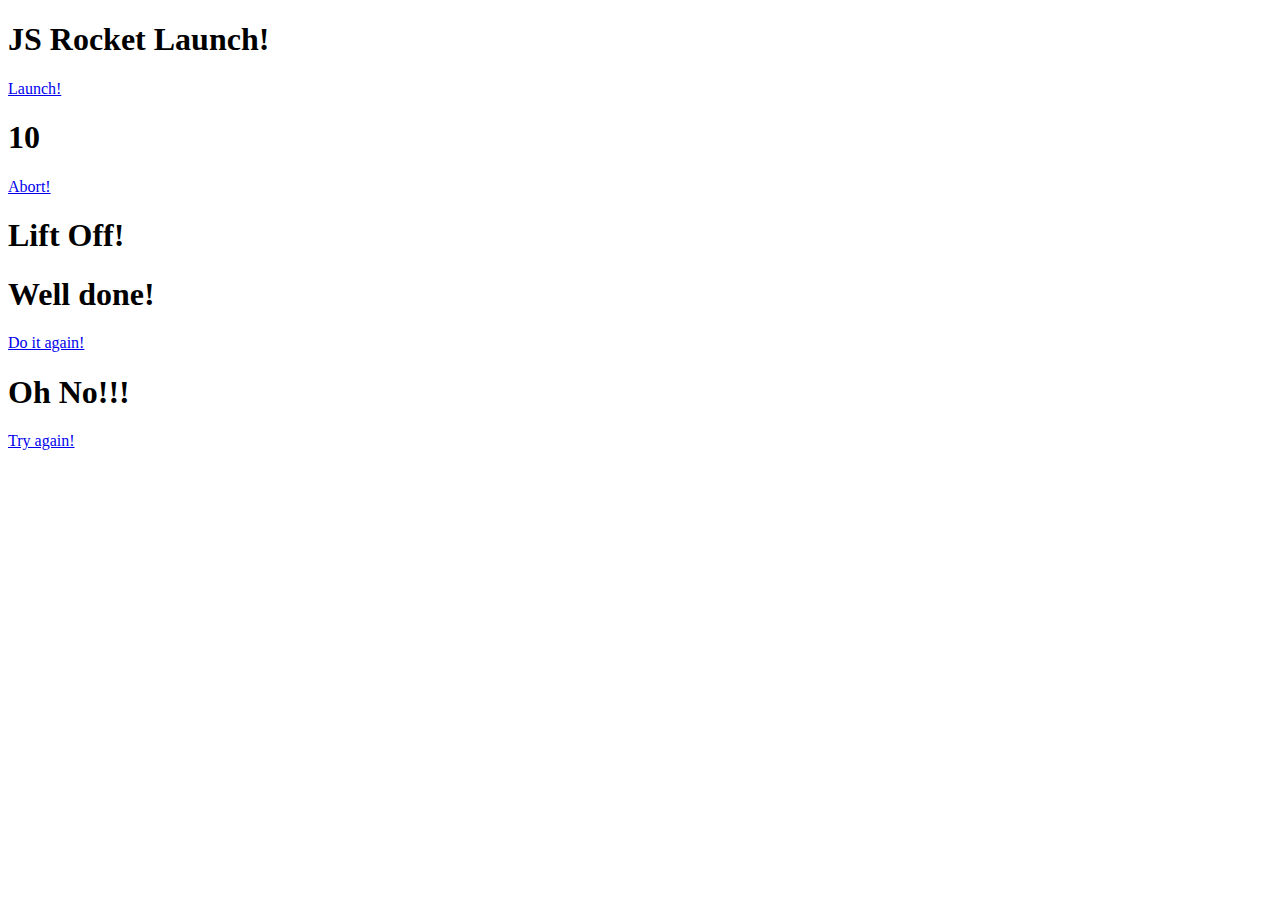
==== rockets.html @ b5821177 "Add files via upload" ====
<!DOCTYPE html>
<html>
<head>
	<title>Rocket Launch Sequence!</title>
	<link rel="stylesheet" type="text/css" href="css/rockets.css">
	<script type="text/javascript" src="js/rocket.js"></script>
</head>
<body class="body-state1">
	<div class="left">
		<div class="state1">
			<h1>JS Rocket Launch!</h1>
			<a href="#" class="button" onclick="changeState(2);">Launch!</a>
		</div>
		<div class="state2">
			<h1 id="countdown">10</h1>
			<a href="#" class="button" onclick="changeState(1);">Abort!</a>
		</div>
		<div class="state3">
			<h1>Lift Off!</h1>
		</div>
		<div class="state4">
			<h1>Well done!</h1>
			<a href="#" class="button" onclick="changeState(1);">Do it again!</a>
		</div>
		<div class="state5">
			<h1>Oh No!!!</h1>
			<a href="#" class="button" onclick="changeState(1);">Try again!</a>
		</div>				
	</div>
	<div class="right">
		<div class="ground"></div>		
		<div class="rocket"></div>
	</div>
</body>
</html>
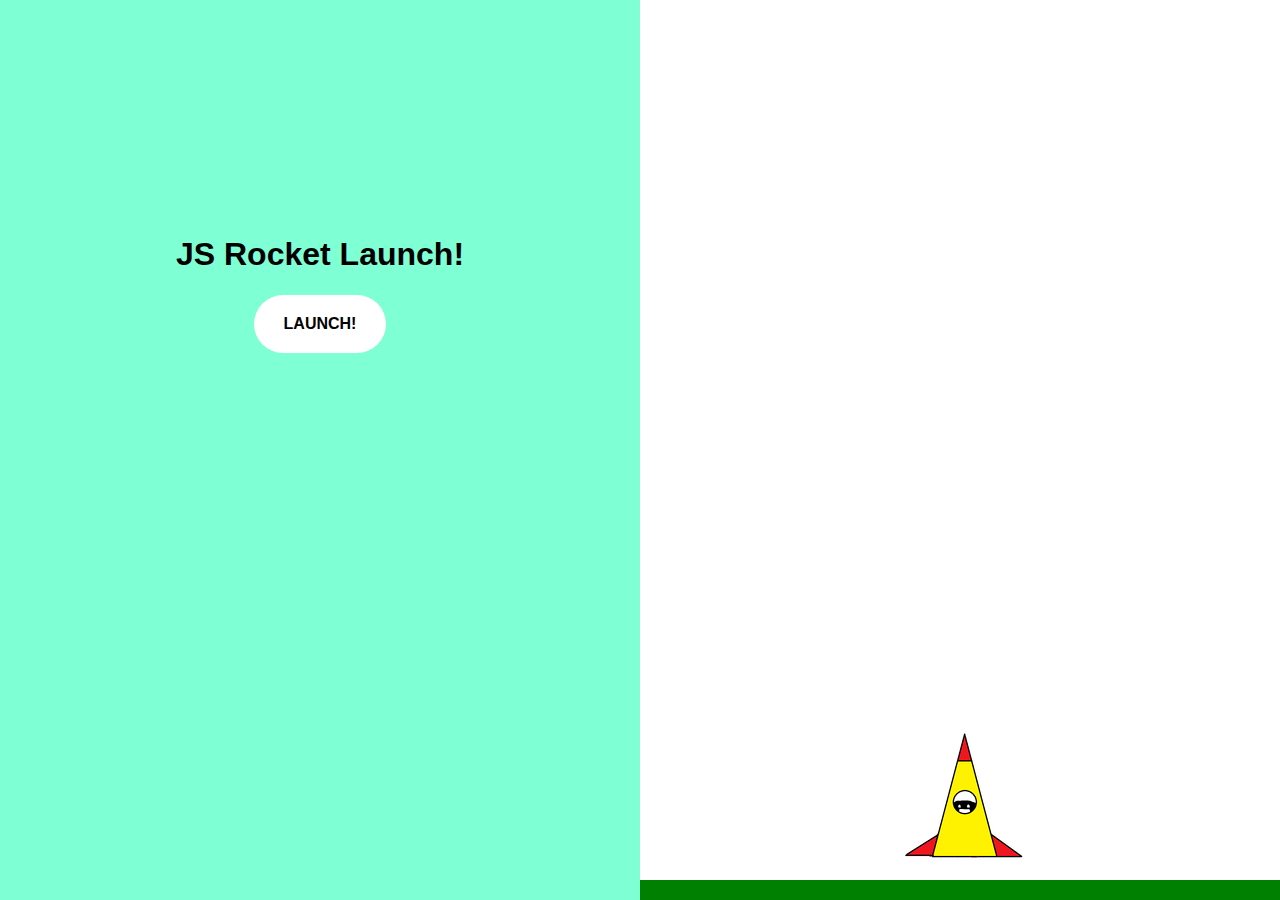
==== commit 48b096d9: "Updated rocket html" ====
--- a/rockets.html
+++ b/rockets.html
@@ -7,22 +7,22 @@
 </head>
 <body class="body-state1">
 	<div class="left">
-		<div class="state1">
+		<div class="interface state1">
 			<h1>JS Rocket Launch!</h1>
-			<a href="#" class="button" onclick="changeState(2);">Launch!</a>
+			<a href="#" class="button" onclick="changeState(2);"><strong>Launch!</strong></a>
 		</div>
-		<div class="state2">
+		<div class="interface state2">
 			<h1 id="countdown">10</h1>
-			<a href="#" class="button" onclick="changeState(1);">Abort!</a>
+			<a href="#" class="button2" onclick="changeState(1);">Abort!</a>
 		</div>
-		<div class="state3">
+		<div class="interface state3">
 			<h1>Lift Off!</h1>
 		</div>
-		<div class="state4">
+		<div class="interface state4">
 			<h1>Well done!</h1>
 			<a href="#" class="button" onclick="changeState(1);">Do it again!</a>
 		</div>
-		<div class="state5">
+		<div class="interface state5">
 			<h1>Oh No!!!</h1>
 			<a href="#" class="button" onclick="changeState(1);">Try again!</a>
 		</div>				
@@ -30,6 +30,8 @@
 	<div class="right">
 		<div class="ground"></div>		
 		<div class="rocket"></div>
+		<div class="nervous" id="nervous"></div>
+		<div class="cantWait" id="cantWait"></div>
 	</div>
 </body>
-</html>+</html>
--- a/css/rockets.css
+++ b/css/rockets.css
@@ -0,0 +1,148 @@
+body{
+	font-family: 'helvetica', 'arial', sans-serif;
+}
+
+.left{
+	background-color: aquamarine;
+	position: fixed;
+	width: 50%;
+	height: 100%;
+	top: 0%;
+	left: 0%;
+}
+
+.interface{
+	text-align: center;
+	padding: 215px 20px;
+}
+
+a.button{
+	display: inline-block;
+	background-color:white;
+	color: black;
+	padding: 20px 30px;
+	text-decoration: none;
+	border-radius: 30px;
+	text-transform: uppercase;
+	transition: color 300ms;
+}
+
+a:hover{
+	color: red;
+}
+
+.button2{
+	display: inline-block;
+	background-color:red;
+	color: white;
+	padding: 20px 30px;
+	text-decoration: none;
+	border-radius: 30px;
+	text-transform: uppercase;
+	transition: color 300ms;
+}
+
+
+.right{
+	background-color: none;
+	position: fixed;
+	width: 50%;
+	height: 100%;
+	top: 0%;
+	right: 0%;
+}
+
+.ground{
+	background-color: green;
+	position: absolute;
+	bottom: 0%;
+	width: 100%;
+	height: 20px;
+}
+
+.nervous{
+	position: absolute;
+	bottom: 150px;
+	left: 50%;
+	width: 136px;
+	height: 76px;
+	margin-left: -140px;
+	background: url(../img/nervous.png) no-repeat 0 0;
+	display: none;
+}
+
+.nervous.show{
+	display: block;
+}
+
+.cantWait{
+	position: absolute;
+	bottom: 150px;
+	left: 60%;
+	width: 136px;
+	height: 76px;
+	background: url(../img/cantWait.png) no-repeat 0 0;
+	display: none;
+}
+
+.cantWait.show{
+	display: block;
+}
+
+.rocket{
+	position: absolute;
+	left:50%;
+	bottom: 20px;
+	width: 136px;
+	height: 157px;
+	margin-left: -65px;
+	background: url('../img/Rocket_State1.png') no-repeat 0 0;
+	transition: bottom 10000ms;
+}
+
+body.body-state1 .rocket{
+	transition: none;
+}
+
+/*rocket bg image*/
+body.body-state2 .rocket{
+	background-image: url('../img/Rocket_State2.gif');
+}
+
+body.body-state3 .rocket,
+body.body-state4 .rocket{
+	background-image: url('../img/Rocket_State3.gif');
+}
+
+body.body-state5 .rocket{
+	background-image: url('../img/Boom.png');
+	width: 115px;
+	height: 76px;
+
+}
+
+body.body-state3 .rocket,
+body.body-state4 .rocket{
+	bottom: 1000px;
+}
+.state1,
+.state2,
+.state3,
+.state4,
+.state5 {
+	display: none;
+}
+
+body.body-state1 .state1{display: block;}
+body.body-state2 .state2{display: block;}
+body.body-state3 .state3{display: block;}
+body.body-state4 .state4{display: block;}
+body.body-state5 .state5{display: block;}
+
+a{
+
+}
+
+a.button{
+
+}